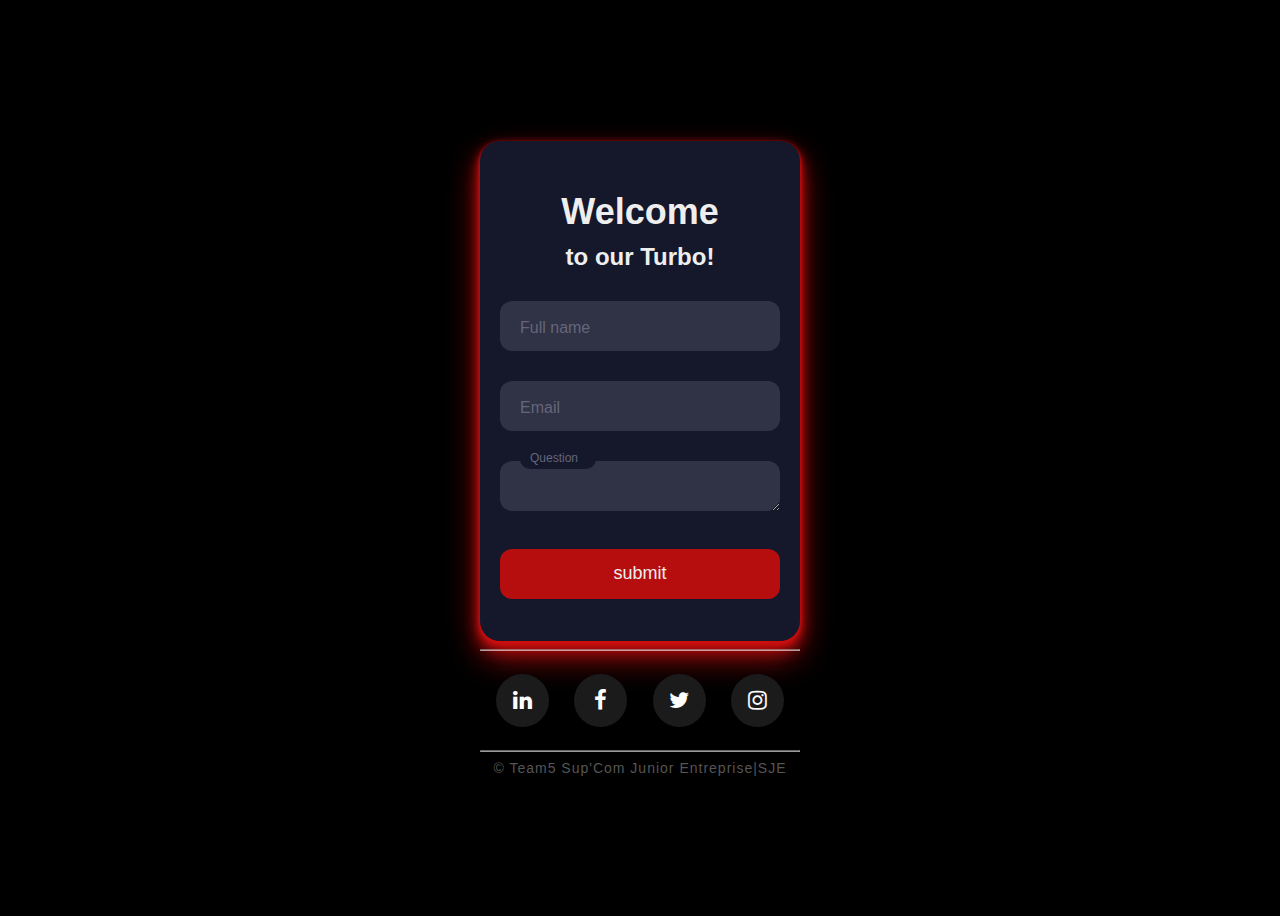
==== CONTACT.html @ d4b63f9d "version3" ====
<!DOCTYPE html>
<html lang="en">

<head>
    <meta charset="UTF-8">
    <meta http-equiv="X-UA-Compatible" content="IE=edge">
    <meta name="viewport" content="width=device-width, initial-scale=1.0">
    <title>Document</title>
    <link rel="stylesheet" href="assets/css/CONTACT.css">

    <link rel="stylesheet" href="https://maxcdn.bootstrapcdn.com/font-awesome/4.5.0/css/font-awesome.min.css">


</head>

<body>
    <section id="contact">

        <div class="form">
            <div class="title">Welcome</div>
            <div class="subtitle">to our Turbo!</div>
            <div class="input-container ">
                <input id="firstname" class="input" type="text" placeholder=" " />
                <div class="cut"></div>
                <label for="firstname" class="placeholder">Full name</label>
            </div>

            <div class="input-container ">
                <input id="email" class="input" type="text" placeholder=" " />
                <div class="cut "></div>
                <label for="email" class="placeholder">Email</label>
            </div>
            <div class="input-container ">
                <textarea class="input" idname="question" rows="3" cols="50" placeholder=" "> </textarea>
                <div class="cut"></div>
                <label for="message" class="placeholder">Question</label>

            </div>
            <button type="text" class="submit">submit</button>
        </div>

        <div class="contact-container">
            <hr>
            <div class="social-media-list">
                <div><a href="" target="_blank" class="contact-icon">
                        <i class="fa fa-linkedin"></i></a>
                </div>
                <div><a href="#" target="_blank" class="contact-icon">
                        <i class="fa fa-facebook" ></i></a>
                </div>
                <div><a href="#" target="_blank" class="contact-icon">
                        <i class="fa fa-twitter" ></i></a>
                </div>
                <div><a href="#" target="_blank" class="contact-icon">
                        <i class="fa fa-instagram" ></i></a>
                </div>
            </div>
            <hr>

            <div class="copyright">&copy; Team5 Sup'Com Junior Entreprise|SJE</div>

        </div>

        </div>

    </section>

</body>

</html>
---- assets/css/CONTACT.css ----
/* body */
body {
    align-items: center;
    background-color: #000;
    display: flex;
    justify-content: center;
    height: 100vh;
}

/* let's start form */
.form {
    background-color: #15172b;
    border-radius: 20px;
    box-sizing: border-box;
    height: 500px;
    padding: 20px;
    width: 320px;
    box-shadow: rgba(211, 8, 8, 0.836) 0px 1px 2px, rgba(209, 19, 19, 0.825) 0px 2px 4px, rgba(201, 18, 18, 0.923) 0px 4px 8px, rgba(207, 15, 15, 0.825) 0px 8px 16px, rgba(195, 15, 15, 0.83) 0px 16px 32px, rgba(197, 16, 16, 0.858) 0px 0px 0px;
}

.title {
    color: #eee;
    font-family: sans-serif, Arial, Helvetica, sans-serif;
    font-size: 2.25rem;
    font-weight: 600;
    margin-top: 30px;
    text-align: center;
}

.subtitle {
    color: #eee;
    font-family: sans-serif;
    font-size: 1.5rem;
    font-weight: 600;
    margin-top: 10px;
    text-align: center;
}

.input-container {
    height: 50px;
    position: relative;
    width: 100%;
    margin-top: 30px;
}

.input {
    background-color: #303245;
    border-radius: 12px;
    border: 0;
    box-sizing: border-box;
    color: #eee;
    font-size: 18px;
    height: 100%;
    width: 100%;
}

.cut {
    background-color: #15172b;
    border-radius: 10px;
    height: 20px;
    left: 20px;
    position: absolute;
    top: -20px;
    transform: translateY(0);
    transition: transform 200ms;
    width: 76px;
}

.input:focus~.cut,
.input:not(:placeholder-shown)~.cut {
    transform: translateY(8px);
}

.placeholder {
    color: #65657b;
    font-family: sans-serif;
    left: 20px;
    line-height: 14px;
    pointer-events: none;
    position: absolute;
    transform-origin: 0 50%;
    transition: transform 200ms, color 200ms;
    top: 20px;
}

.input:focus~.placeholder,
.input:not(:placeholder-shown)~.placeholder {
    transform: translateY(-30px) translateX(10px) scale(0.75);
}

.input:focus~.placeholder {
    color: #d5d2d2;
}

.submit {
    background-color: rgb(182, 14, 14);
    border-radius: 12px;
    border: 0;
    box-sizing: border-box;
    color: #eee;
    cursor: pointer;
    font-size: 18px;
    height: 50px;
    margin-top: 38px;
    outline: 0;
    text-align: center;
    width: 100%;
}

.submit:hover {
    background-color: rgb(184, 67, 77);
}


/* Social Media Icons */
.social-media-list {
    position: relative;
    font-size: 22px;
    text-align: center;
    width: 100%;
    margin: 0 auto;
    padding: 0;
}

.social-media-list div a {
    color: #fff;
}

.social-media-list div {
    display: inline-block;
    height: 53px;
    width: 53px;
    margin: 15px 10px;
    line-height: 53px;
    border-radius: 50%;
    color: #fff;
    background-color: rgb(27, 27, 27);
    cursor: pointer;
}

.social-media-list div:hover {
    background-color: #fff;

}

.social-media-list div:hover a {
    color: #000;
}

.copyright {
    font: 200 14px 'Oswald', sans-serif;
    color: #555;
    letter-spacing: 1px;
    text-align: center;
}

hr {
    border-color: rgba(255, 255, 255, .6);
}
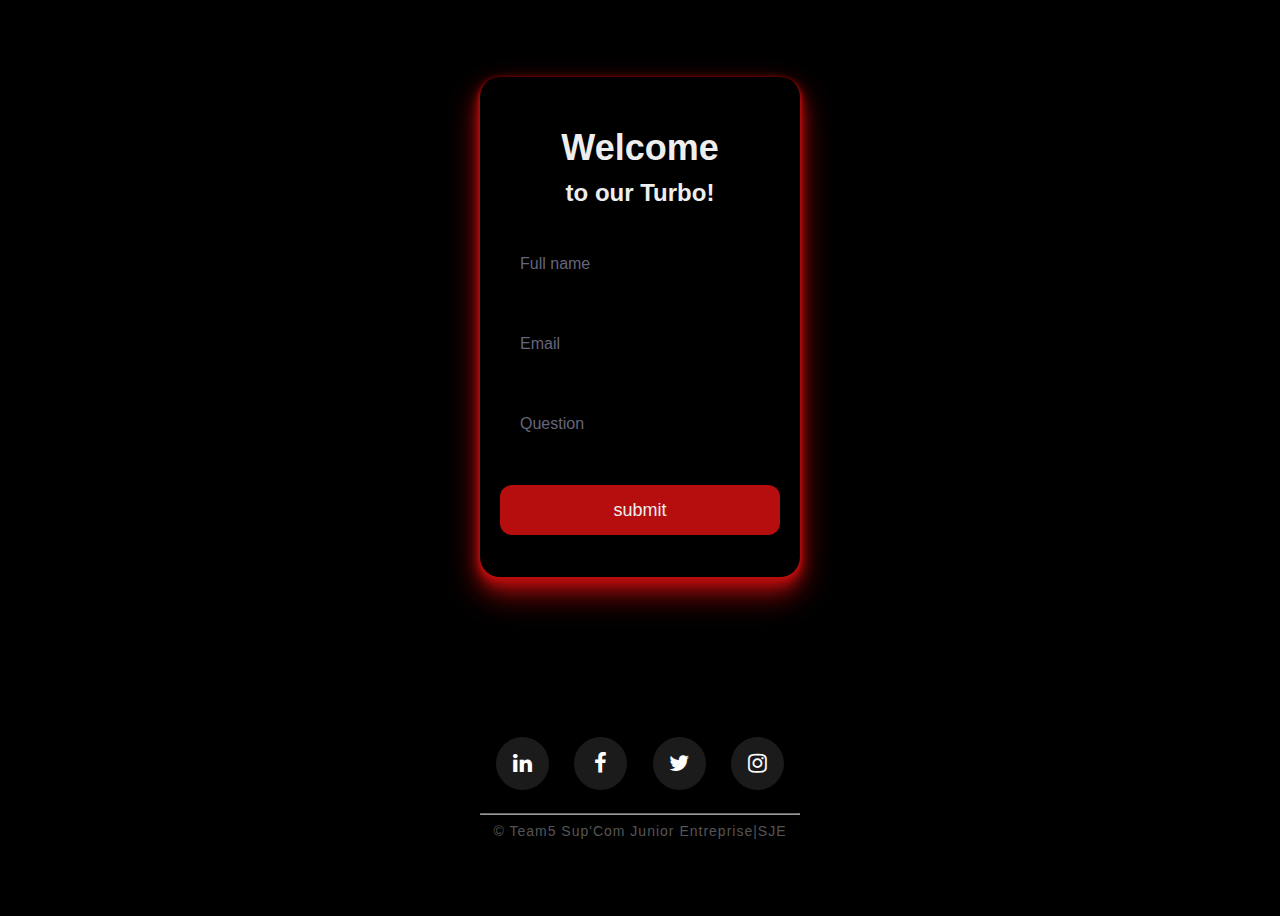
==== commit e13632b4: "version3" ====
--- a/CONTACT.html
+++ b/CONTACT.html
@@ -20,39 +20,41 @@
             <div class="title">Welcome</div>
             <div class="subtitle">to our Turbo!</div>
             <div class="input-container ">
-                <input id="firstname" class="input" type="text" placeholder=" " />
+                <input id="caseform" class="input" type="text" placeholder=" " >
                 <div class="cut"></div>
-                <label for="firstname" class="placeholder">Full name</label>
+                <label for="" class="placeholder">Full name</label>
             </div>
 
             <div class="input-container ">
-                <input id="email" class="input" type="text" placeholder=" " />
+                <input id="caseform" class="input" type="text" placeholder=" " >
                 <div class="cut "></div>
-                <label for="email" class="placeholder">Email</label>
+                <label for="" class="placeholder">Email</label>
             </div>
             <div class="input-container ">
-                <textarea class="input" idname="question" rows="3" cols="50" placeholder=" "> </textarea>
-                <div class="cut"></div>
-                <label for="message" class="placeholder">Question</label>
-
+                <input id="caseform" class="input" type="text" placeholder=" ">
+                <div class="cut "></div>
+                <label for="" class="placeholder">Question</label>
             </div>
+            
             <button type="text" class="submit">submit</button>
         </div>
 
         <div class="contact-container">
-            <hr>
-            <div class="social-media-list">
-                <div><a href="" target="_blank" class="contact-icon">
-                        <i class="fa fa-linkedin"></i></a>
+            <div class="social-media">
+                <div class="icon">
+                    <a href="" target="_blank" class="contact-icon">
+                    <i class="fa fa-linkedin"></i></a>
                 </div>
-                <div><a href="#" target="_blank" class="contact-icon">
-                        <i class="fa fa-facebook" ></i></a>
+                <div class="icon" >
+                    <a href="#" target="_blank" class="contact-icon">
+                    <i class="fa fa-facebook" ></i></a>
                 </div>
-                <div><a href="#" target="_blank" class="contact-icon">
-                        <i class="fa fa-twitter" ></i></a>
+                <div class="icon">
+                    <a href="#" target="_blank" class="contact-icon"><i class="fa fa-twitter" ></i></a>
                 </div>
-                <div><a href="#" target="_blank" class="contact-icon">
-                        <i class="fa fa-instagram" ></i></a>
+                <div class="icon">
+                    <a href="#" target="_blank" class="contact-icon">
+                    <i class="fa fa-instagram" ></i></a>
                 </div>
             </div>
             <hr>
--- a/assets/css/CONTACT.css
+++ b/assets/css/CONTACT.css
@@ -9,13 +9,14 @@
 
 /* let's start form */
 .form {
-    background-color: #15172b;
+    margin-bottom: 145px;
+    background-color: #000000;
     border-radius: 20px;
     box-sizing: border-box;
     height: 500px;
     padding: 20px;
     width: 320px;
-    box-shadow: rgba(211, 8, 8, 0.836) 0px 1px 2px, rgba(209, 19, 19, 0.825) 0px 2px 4px, rgba(201, 18, 18, 0.923) 0px 4px 8px, rgba(207, 15, 15, 0.825) 0px 8px 16px, rgba(195, 15, 15, 0.83) 0px 16px 32px, rgba(197, 16, 16, 0.858) 0px 0px 0px;
+    box-shadow:rgba(183, 14, 14) 0px 1px 2px, rgba(183, 14, 14) 0px 2px 4px, rgba(183, 14, 14) 0px 4px 8px,  rgba(183, 14, 14,0.825) 0px 8px 16px, rgba(183, 14, 14, 0.83) 0px 16px 32px, rgba(183, 14, 14, 0.858) 0px 0px 0px;
 }
 
 .title {
@@ -43,8 +44,8 @@
     margin-top: 30px;
 }
 
-.input {
-    background-color: #303245;
+#caseform {
+    background-color: #000000;
     border-radius: 12px;
     border: 0;
     box-sizing: border-box;
@@ -55,7 +56,7 @@
 }
 
 .cut {
-    background-color: #15172b;
+    background-color: #000000;
     border-radius: 10px;
     height: 20px;
     left: 20px;
@@ -113,7 +114,7 @@
 
 
 /* Social Media Icons */
-.social-media-list {
+.social-media {
     position: relative;
     font-size: 22px;
     text-align: center;
@@ -122,11 +123,9 @@
     padding: 0;
 }
 
-.social-media-list div a {
-    color: #fff;
-}
 
-.social-media-list div {
+
+.icon{
     display: inline-block;
     height: 53px;
     width: 53px;
@@ -136,16 +135,12 @@
     color: #fff;
     background-color: rgb(27, 27, 27);
     cursor: pointer;
-}
-
-.social-media-list div:hover {
-    background-color: #fff;
 
 }
-
-.social-media-list div:hover a {
-    color: #000;
+.icon a {
+    color: #fff;
 }
+.icon a:hover{ color: rgba(183, 14, 14, 0.749);}
 
 .copyright {
     font: 200 14px 'Oswald', sans-serif;
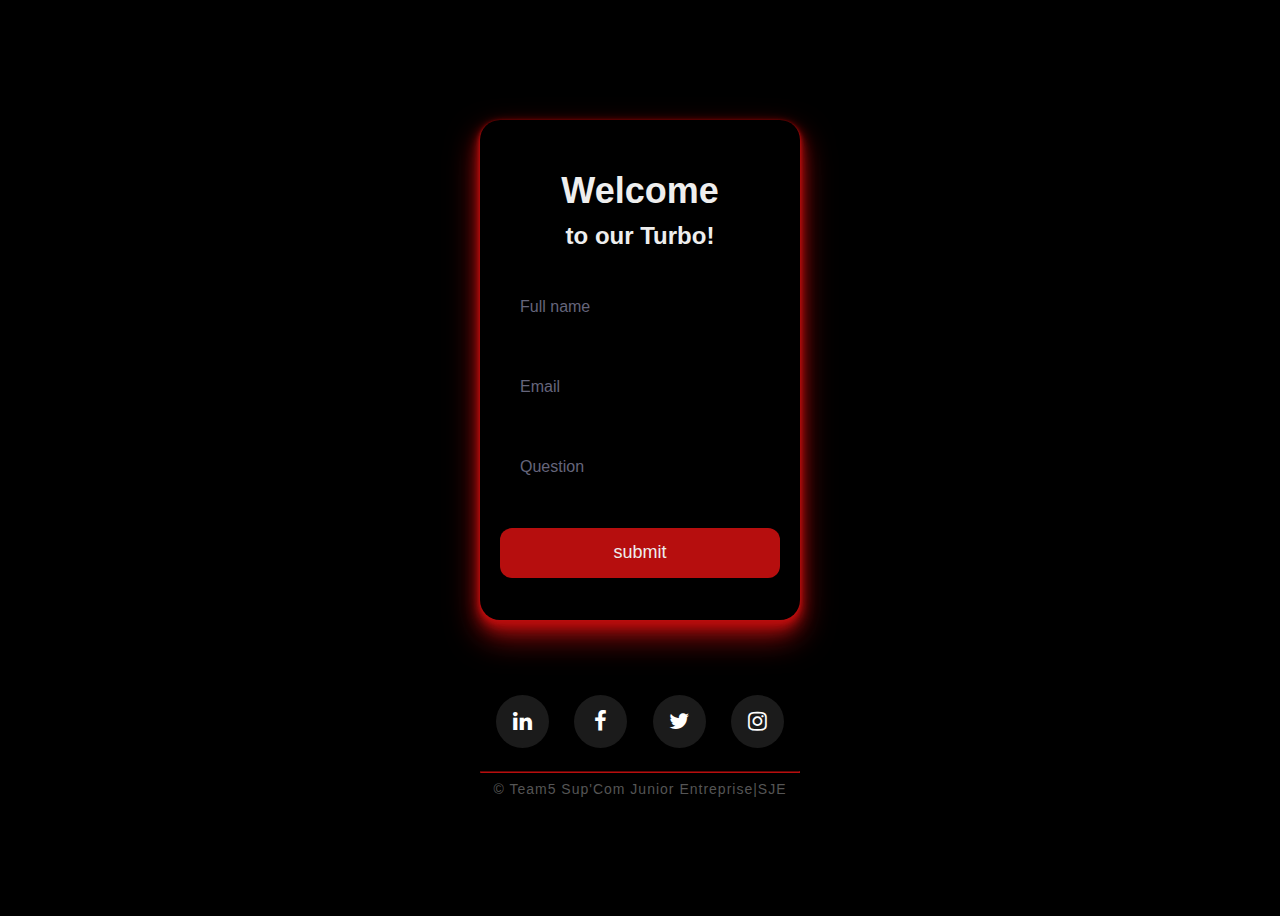
==== commit cdd0900f: "anascommit" ====
--- a/CONTACT.html
+++ b/CONTACT.html
@@ -20,13 +20,13 @@
             <div class="title">Welcome</div>
             <div class="subtitle">to our Turbo!</div>
             <div class="input-container ">
-                <input id="caseform" class="input" type="text" placeholder=" " >
+                <input id="caseform" class="input" type="text" placeholder=" ">
                 <div class="cut"></div>
                 <label for="" class="placeholder">Full name</label>
             </div>
 
             <div class="input-container ">
-                <input id="caseform" class="input" type="text" placeholder=" " >
+                <input id="caseform" class="input" type="text" placeholder=" ">
                 <div class="cut "></div>
                 <label for="" class="placeholder">Email</label>
             </div>
@@ -35,7 +35,7 @@
                 <div class="cut "></div>
                 <label for="" class="placeholder">Question</label>
             </div>
-            
+
             <button type="text" class="submit">submit</button>
         </div>
 
@@ -43,18 +43,18 @@
             <div class="social-media">
                 <div class="icon">
                     <a href="" target="_blank" class="contact-icon">
-                    <i class="fa fa-linkedin"></i></a>
-                </div>
-                <div class="icon" >
-                    <a href="#" target="_blank" class="contact-icon">
-                    <i class="fa fa-facebook" ></i></a>
-                </div>
-                <div class="icon">
-                    <a href="#" target="_blank" class="contact-icon"><i class="fa fa-twitter" ></i></a>
+                        <i class="fa fa-linkedin"></i></a>
                 </div>
                 <div class="icon">
                     <a href="#" target="_blank" class="contact-icon">
-                    <i class="fa fa-instagram" ></i></a>
+                        <i class="fa fa-facebook"></i></a>
+                </div>
+                <div class="icon">
+                    <a href="#" target="_blank" class="contact-icon"><i class="fa fa-twitter"></i></a>
+                </div>
+                <div class="icon">
+                    <a href="#" target="_blank" class="contact-icon">
+                        <i class="fa fa-instagram"></i></a>
                 </div>
             </div>
             <hr>
--- a/assets/css/CONTACT.css
+++ b/assets/css/CONTACT.css
@@ -9,14 +9,14 @@
 
 /* let's start form */
 .form {
-    margin-bottom: 145px;
+    margin-bottom: 60px;
     background-color: #000000;
     border-radius: 20px;
     box-sizing: border-box;
     height: 500px;
     padding: 20px;
     width: 320px;
-    box-shadow:rgba(183, 14, 14) 0px 1px 2px, rgba(183, 14, 14) 0px 2px 4px, rgba(183, 14, 14) 0px 4px 8px,  rgba(183, 14, 14,0.825) 0px 8px 16px, rgba(183, 14, 14, 0.83) 0px 16px 32px, rgba(183, 14, 14, 0.858) 0px 0px 0px;
+    box-shadow: rgba(183, 14, 14) 0px 1px 2px, rgba(183, 14, 14) 0px 2px 4px, rgba(183, 14, 14) 0px 4px 8px, rgba(183, 14, 14, 0.825) 0px 8px 16px, rgba(183, 14, 14, 0.83) 0px 16px 32px, rgba(183, 14, 14, 0.858) 0px 0px 0px;
 }
 
 .title {
@@ -125,7 +125,7 @@
 
 
 
-.icon{
+.icon {
     display: inline-block;
     height: 53px;
     width: 53px;
@@ -137,10 +137,14 @@
     cursor: pointer;
 
 }
+
 .icon a {
     color: #fff;
 }
-.icon a:hover{ color: rgba(183, 14, 14, 0.749);}
+
+.icon a:hover {
+    color: rgba(183, 14, 14, 0.749);
+}
 
 .copyright {
     font: 200 14px 'Oswald', sans-serif;
@@ -150,5 +154,5 @@
 }
 
 hr {
-    border-color: rgba(255, 255, 255, .6);
+    border-color: rgba(183, 14, 14);
 }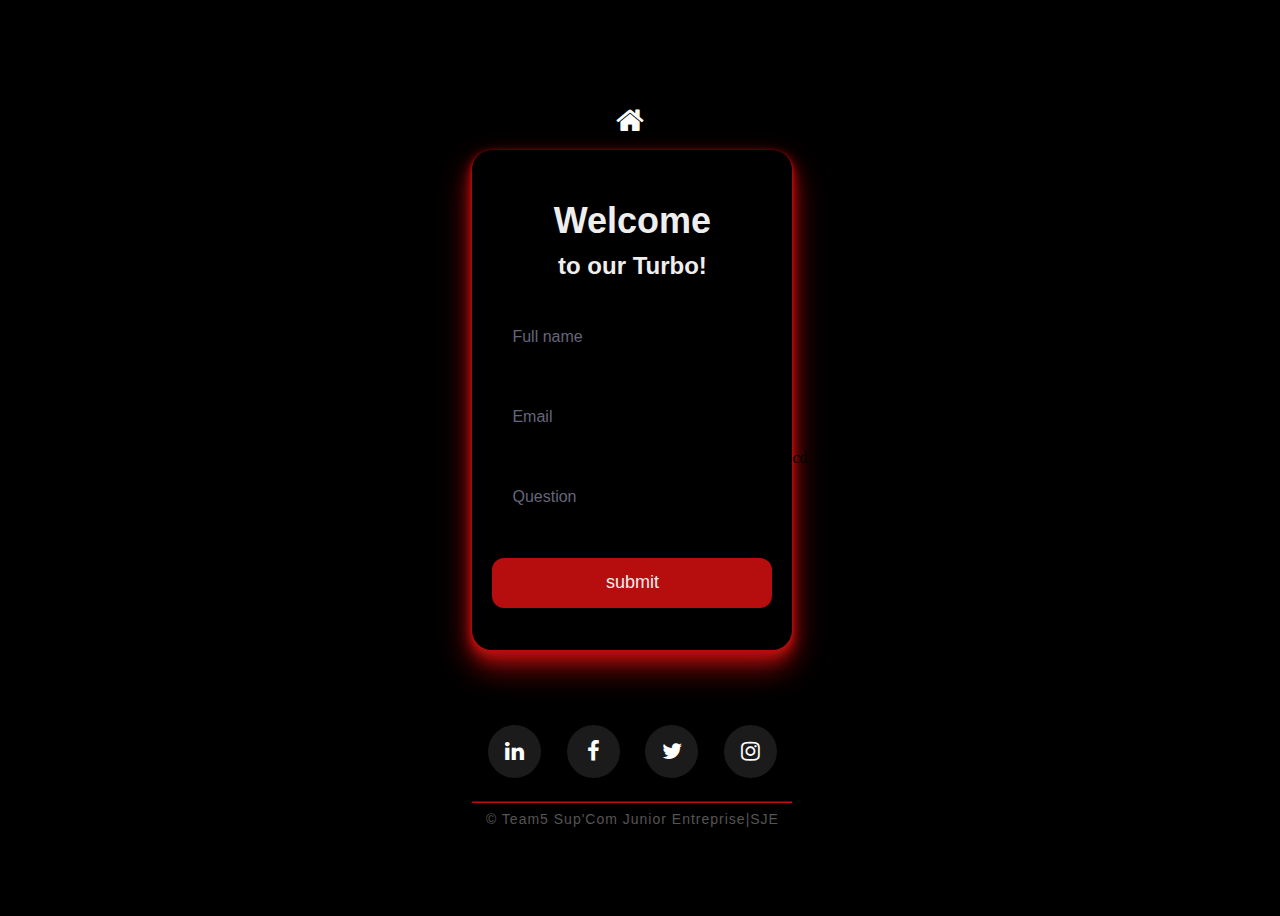
==== commit 5fc52ac8: "bouton home contact" ====
--- a/CONTACT.html
+++ b/CONTACT.html
@@ -15,6 +15,9 @@
 
 <body>
     <section id="contact">
+        <div class="Home">
+            <a href="./index.html"><span class="fa fa-home"></span></a>
+        </div>
 
         <div class="form">
             <div class="title">Welcome</div>
@@ -69,4 +72,4 @@
 
 </body>
 
-</html>+</html>cd--- a/assets/css/CONTACT.css
+++ b/assets/css/CONTACT.css
@@ -5,6 +5,13 @@
     display: flex;
     justify-content: center;
     height: 100vh;
+}
+
+.Home .fa {
+    color: white;
+    font-size: 30px;
+    margin: 15px 45%;
+
 }
 
 /* let's start form */
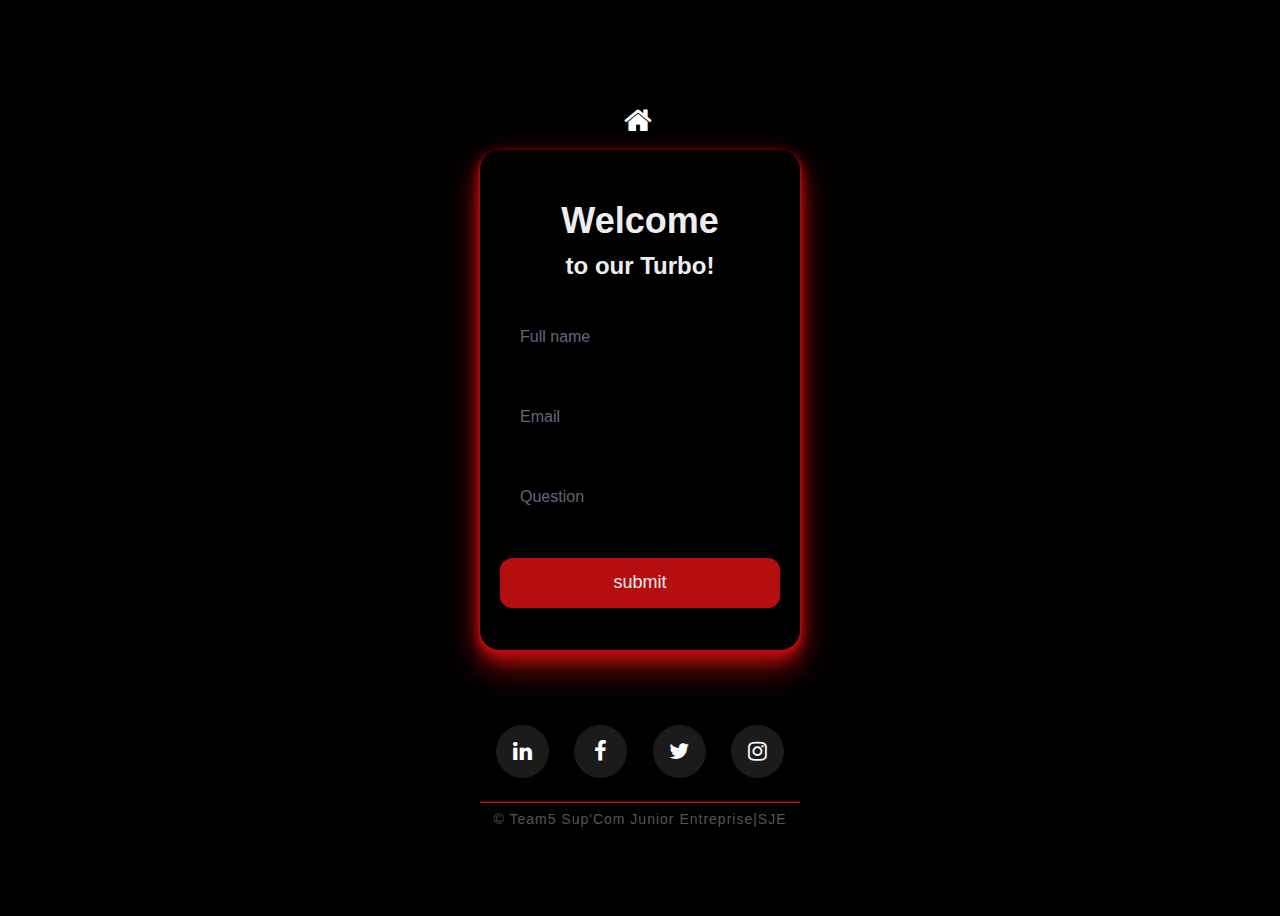
==== commit db91257c: "background color home" ====
--- a/CONTACT.html
+++ b/CONTACT.html
@@ -72,4 +72,4 @@
 
 </body>
 
-</html>cd+</html>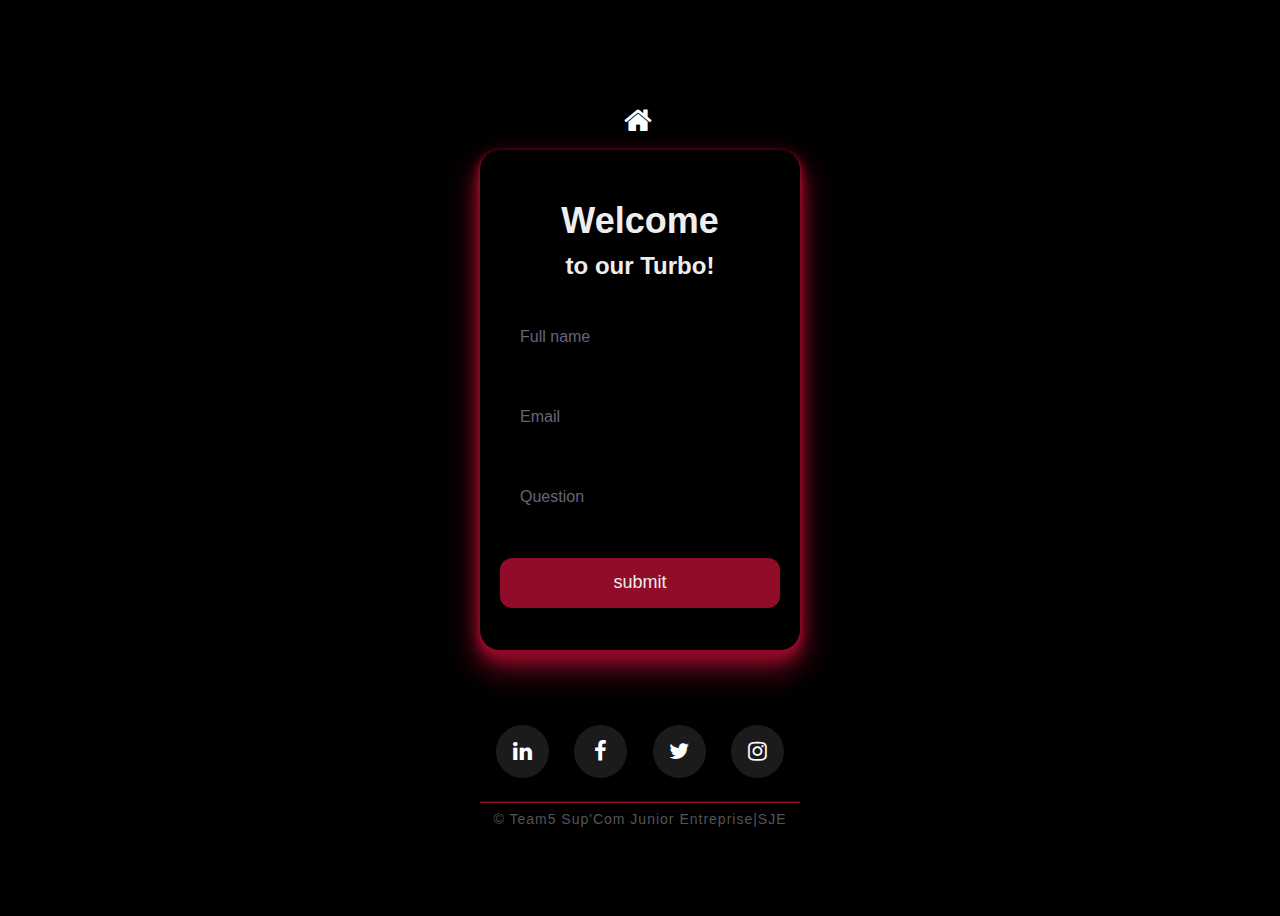
==== commit 9319886a: "footer" ====
--- a/CONTACT.html
+++ b/CONTACT.html
@@ -69,6 +69,9 @@
         </div>
 
     </section>
+    <footer>
+
+    </footer>
 
 </body>
 
--- a/assets/css/CONTACT.css
+++ b/assets/css/CONTACT.css
@@ -23,7 +23,7 @@
     height: 500px;
     padding: 20px;
     width: 320px;
-    box-shadow: rgba(183, 14, 14) 0px 1px 2px, rgba(183, 14, 14) 0px 2px 4px, rgba(183, 14, 14) 0px 4px 8px, rgba(183, 14, 14, 0.825) 0px 8px 16px, rgba(183, 14, 14, 0.83) 0px 16px 32px, rgba(183, 14, 14, 0.858) 0px 0px 0px;
+    box-shadow: #900c28 0px 1px 2px, #900c28 0px 2px 4px, #900c28 0px 4px 8px,#900c28 0px 8px 16px, #900c28 0px 16px 32px, #900c28 0px 0px 0px;
 }
 
 .title {
@@ -101,7 +101,7 @@
 }
 
 .submit {
-    background-color: rgb(182, 14, 14);
+    background-color: #900c28;
     border-radius: 12px;
     border: 0;
     box-sizing: border-box;
@@ -116,7 +116,7 @@
 }
 
 .submit:hover {
-    background-color: rgb(184, 67, 77);
+    background-color:#900c28;
 }
 
 
@@ -150,7 +150,7 @@
 }
 
 .icon a:hover {
-    color: rgba(183, 14, 14, 0.749);
+    color: #900c29c1;
 }
 
 .copyright {
@@ -161,5 +161,5 @@
 }
 
 hr {
-    border-color: rgba(183, 14, 14);
+    border-color: #900c28;
 }